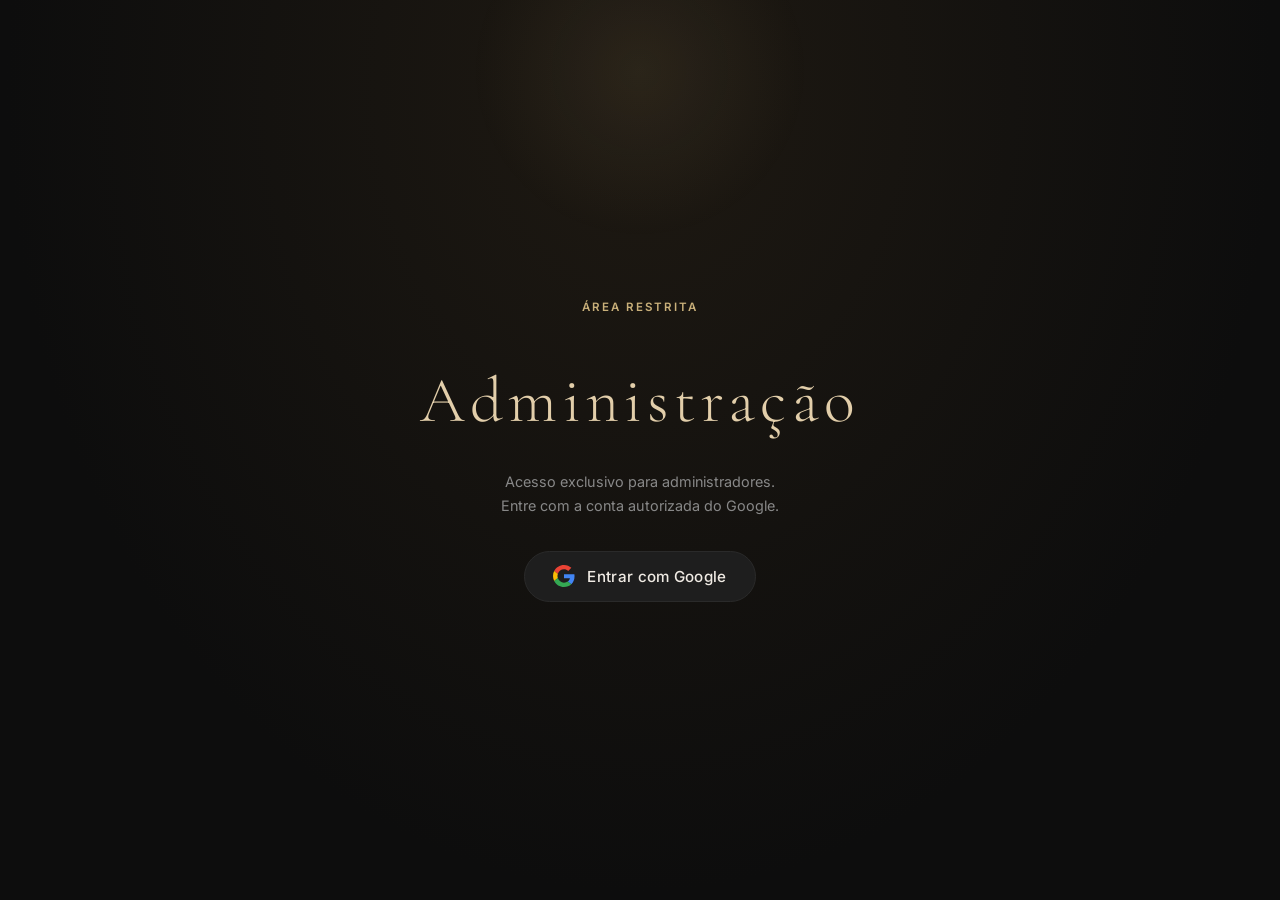
==== admin.html @ faba31ab "feat: Cha de Casa Nova - cardapio de presentes e mural de recados" ====
<!DOCTYPE html>
<html lang="pt-BR">

<head>
    <meta charset="UTF-8" />
    <meta name="viewport" content="width=device-width, initial-scale=1.0" />
    <title>Admin — Chá de Casa Nova</title>
    <meta name="robots" content="noindex" />
    <link rel="preconnect" href="https://fonts.googleapis.com" />
    <link rel="preconnect" href="https://fonts.gstatic.com" crossorigin />
    <link rel="stylesheet" href="style.css" />
    <link rel="icon"
        href="data:image/svg+xml,<svg xmlns='http://www.w3.org/2000/svg' viewBox='0 0 100 100'><text y='.9em' font-size='90'>🔑</text></svg>" />
</head>

<body>

    <!-- Login Overlay (reused for admin auth) -->
    <div id="login-overlay">
        <div class="hero-ornament hero-ornament--top"></div>
        <p class="hero-tag">Área Restrita</p>
        <h1 class="login-logo">Administração</h1>
        <p class="login-sub">
            Acesso exclusivo para administradores.<br />
            Entre com a conta autorizada do Google.
        </p>
        <button class="btn-google" id="btn-login">
            <svg viewBox="0 0 48 48" xmlns="http://www.w3.org/2000/svg">
                <path fill="#EA4335"
                    d="M24 9.5c3.54 0 6.71 1.22 9.21 3.6l6.85-6.85C35.9 2.38 30.47 0 24 0 14.62 0 6.51 5.38 2.56 13.22l7.98 6.19C12.43 13.72 17.74 9.5 24 9.5z" />
                <path fill="#4285F4"
                    d="M46.98 24.55c0-1.57-.15-3.09-.38-4.55H24v9.02h12.94c-.58 2.96-2.26 5.48-4.78 7.18l7.73 6c4.51-4.18 7.09-10.36 7.09-17.65z" />
                <path fill="#FBBC05"
                    d="M10.53 28.59c-.48-1.45-.76-2.99-.76-4.59s.27-3.14.76-4.59l-7.98-6.19C.92 16.46 0 20.12 0 24c0 3.88.92 7.54 2.56 10.78l7.97-6.19z" />
                <path fill="#34A853"
                    d="M24 48c6.48 0 11.93-2.13 15.89-5.81l-7.73-6c-2.15 1.45-4.92 2.3-8.16 2.3-6.26 0-11.57-4.22-13.47-9.91l-7.98 6.19C6.51 42.62 14.62 48 24 48z" />
            </svg>
            Entrar com Google
        </button>
    </div>

    <!-- Admin App -->
    <div id="admin-app" style="display:none; min-height:100vh; background:var(--bg);">
        <!-- Sticky top bar -->
        <div id="user-bar" class="hidden">
            <img class="user-avatar" id="user-avatar" src="" alt="Foto" />
            <span class="user-name" id="user-name">…</span>
            <a href="index.html"
                style="font-size:.78rem; color:var(--text-muted); text-decoration:none; margin-right:.5rem;">←
                Voltar</a>
            <button class="btn-signout" id="btn-signout">Sair</button>
        </div>

        <div class="admin-wrapper">
            <!-- Header -->
            <div class="admin-header">
                <div class="admin-title">
                    <small>Painel de Administração</small>
                    Chá de Casa Nova
                </div>
                <div id="admin-stats" style="font-size:.82rem; color:var(--text-muted);"></div>
            </div>

            <!-- Gifts Panel -->
            <div class="admin-card">
                <div class="admin-card-header">
                    <span class="admin-card-title">🎁 Presentes</span>
                    <span class="admin-badge" id="gifts-badge">—</span>
                </div>
                <div style="overflow-x:auto;">
                    <table class="gift-table">
                        <thead>
                            <tr>
                                <th>#</th>
                                <th>Item</th>
                                <th>Status</th>
                                <th>Escolhido por</th>
                                <th>Observação</th>
                            </tr>
                        </thead>
                        <tbody id="gifts-tbody">
                            <tr>
                                <td colspan="5">
                                    <div class="spinner"></div>
                                </td>
                            </tr>
                        </tbody>
                    </table>
                </div>
            </div>

            <!-- Messages Panel -->
            <div class="admin-card">
                <div class="admin-card-header">
                    <span class="admin-card-title">💬 Mural de Recados</span>
                    <span class="admin-badge" id="msgs-badge">—</span>
                </div>
                <div class="msg-list" id="msgs-list">
                    <div class="spinner"></div>
                </div>
            </div>
        </div>
    </div>

    <!-- Toast -->
    <div id="toast"></div>

    <script type="module" src="admin.js"></script>
</body>

</html>
---- style.css ----
/* style.css — Chá de Casa Nova */

/* ── Google Fonts ─────────────────────────────────────── */
@import url('https://fonts.googleapis.com/css2?family=Cormorant+Garamond:ital,wght@0,300;0,400;0,600;1,300;1,400&family=Inter:wght@300;400;500;600&display=swap');

/* ── Design Tokens ────────────────────────────────────── */
:root {
  --bg:          #0d0d0d;
  --surface:     #141414;
  --surface2:    #1e1e1e;
  --border:      #2a2a2a;
  --gold:        #c9b07a;
  --gold-light:  #e2ceaa;
  --text:        #f0ebe4;
  --text-muted:  #888;
  --text-dim:    #555;
  --white:       #ffffff;
  --radius:      14px;
  --radius-sm:   8px;
  --shadow:      0 4px 32px rgba(0,0,0,.55);
  --font-serif:  'Cormorant Garamond', Georgia, serif;
  --font-sans:   'Inter', system-ui, sans-serif;
  --transition:  .25s ease;
}

/* ── Reset ────────────────────────────────────────────── */
*, *::before, *::after { box-sizing: border-box; margin: 0; padding: 0; }
html { scroll-behavior: smooth; }

body {
  font-family: var(--font-sans);
  background: var(--bg);
  color: var(--text);
  min-height: 100vh;
  line-height: 1.6;
  -webkit-font-smoothing: antialiased;
}

img { display: block; max-width: 100%; }
button { cursor: pointer; font-family: inherit; }

/* ── Login Overlay ────────────────────────────────────── */
#login-overlay {
  position: fixed;
  inset: 0;
  z-index: 200;
  display: flex;
  flex-direction: column;
  align-items: center;
  justify-content: center;
  gap: 2rem;
  background: radial-gradient(ellipse at 50% 10%, #1e1912 0%, #0d0d0d 70%);
  text-align: center;
  padding: 2rem;
}

#login-overlay.hidden { display: none; }

.login-logo {
  font-family: var(--font-serif);
  font-size: clamp(2.4rem, 6vw, 4rem);
  font-weight: 300;
  letter-spacing: .08em;
  color: var(--gold-light);
  line-height: 1.15;
}

.login-sub {
  font-size: .9rem;
  color: var(--text-muted);
  max-width: 340px;
  line-height: 1.7;
}

.btn-google {
  display: flex;
  align-items: center;
  gap: .75rem;
  padding: .85rem 1.8rem;
  background: var(--surface2);
  border: 1px solid var(--border);
  border-radius: 50px;
  color: var(--text);
  font-size: .95rem;
  font-weight: 500;
  letter-spacing: .02em;
  transition: background var(--transition), border-color var(--transition), transform var(--transition);
}

.btn-google:hover {
  background: #2a2a2a;
  border-color: var(--gold);
  transform: translateY(-2px);
}

.btn-google svg { width: 22px; height: 22px; flex-shrink: 0; }

/* ── Layout Wrapper ───────────────────────────────────── */
#app { display: flex; flex-direction: column; min-height: 100vh; }

/* ── Hero Header ──────────────────────────────────────── */
#hero {
  position: relative;
  display: flex;
  flex-direction: column;
  align-items: center;
  justify-content: center;
  text-align: center;
  padding: 5rem 1.5rem 4rem;
  overflow: hidden;
  background: radial-gradient(ellipse at 50% 0%, #1e1912 0%, #0d0d0d 65%);
  border-bottom: 1px solid var(--border);
}

.hero-ornament {
  position: absolute;
  width: 340px;
  height: 340px;
  border-radius: 50%;
  background: radial-gradient(circle, rgba(201,176,122,.08) 0%, transparent 70%);
  pointer-events: none;
}
.hero-ornament--top    { top: -100px; left: 50%; transform: translateX(-50%); }

.hero-tag {
  font-family: var(--font-sans);
  font-size: .72rem;
  font-weight: 600;
  letter-spacing: .18em;
  text-transform: uppercase;
  color: var(--gold);
  margin-bottom: 1rem;
}

.hero-title {
  font-family: var(--font-serif);
  font-size: clamp(2.6rem, 7vw, 5rem);
  font-weight: 300;
  line-height: 1.1;
  color: var(--white);
  letter-spacing: .03em;
  margin-bottom: 1.25rem;
}

.hero-title span { color: var(--gold-light); font-style: italic; }

.hero-msg {
  font-size: clamp(.9rem, 2vw, 1.05rem);
  color: var(--text-muted);
  max-width: 520px;
  line-height: 1.8;
  margin-bottom: 2rem;
}

.hero-details {
  display: flex;
  flex-wrap: wrap;
  gap: .5rem 1.5rem;
  justify-content: center;
}

.hero-detail {
  display: flex;
  align-items: center;
  gap: .45rem;
  font-size: .82rem;
  color: var(--text-muted);
  border: 1px solid var(--border);
  border-radius: 50px;
  padding: .35rem .9rem;
  background: rgba(255,255,255,.02);
  letter-spacing: .02em;
}

.hero-detail svg { width:14px; height:14px; color: var(--gold); flex-shrink:0; }

/* ── User Bar ─────────────────────────────────────────── */
#user-bar {
  display: flex;
  align-items: center;
  gap: .75rem;
  padding: .75rem 1.5rem;
  background: var(--surface);
  border-bottom: 1px solid var(--border);
  position: sticky;
  top: 0;
  z-index: 100;
}

#user-bar.hidden { display: none; }

.user-avatar {
  width: 34px;
  height: 34px;
  border-radius: 50%;
  border: 2px solid var(--gold);
  object-fit: cover;
}

.user-name {
  font-size: .85rem;
  font-weight: 500;
  flex: 1;
  white-space: nowrap;
  overflow: hidden;
  text-overflow: ellipsis;
}

.btn-signout {
  font-size: .78rem;
  padding: .3rem .85rem;
  background: transparent;
  border: 1px solid var(--border);
  border-radius: 50px;
  color: var(--text-muted);
  transition: border-color var(--transition), color var(--transition);
}
.btn-signout:hover { border-color: var(--gold); color: var(--gold); }

/* ── Sections ─────────────────────────────────────────── */
.section {
  padding: 3.5rem 1.25rem;
  max-width: 1100px;
  margin: 0 auto;
  width: 100%;
}

.section-label {
  font-size: .72rem;
  font-weight: 600;
  letter-spacing: .18em;
  text-transform: uppercase;
  color: var(--gold);
  display: block;
  margin-bottom: .5rem;
}

.section-title {
  font-family: var(--font-serif);
  font-size: clamp(1.6rem, 4vw, 2.4rem);
  font-weight: 300;
  color: var(--white);
  margin-bottom: .75rem;
  line-height: 1.2;
}

.section-desc {
  font-size: .9rem;
  color: var(--text-muted);
  max-width: 520px;
  line-height: 1.7;
  margin-bottom: 2.5rem;
}

/* ── Gift Grid ────────────────────────────────────────── */
#gift-grid {
  display: grid;
  grid-template-columns: repeat(auto-fill, minmax(240px, 1fr));
  gap: 1rem;
}

.gift-card {
  background: var(--surface);
  border: 1px solid var(--border);
  border-radius: var(--radius);
  padding: 1.25rem 1.25rem 1rem;
  display: flex;
  flex-direction: column;
  gap: .75rem;
  transition: border-color var(--transition), transform var(--transition), box-shadow var(--transition);
  position: relative;
  overflow: hidden;
}

.gift-card::before {
  content: '';
  position: absolute;
  inset: 0;
  background: linear-gradient(135deg, rgba(201,176,122,.04) 0%, transparent 60%);
  pointer-events: none;
}

.gift-card:hover {
  border-color: rgba(201,176,122,.35);
  transform: translateY(-3px);
  box-shadow: 0 12px 32px rgba(0,0,0,.4);
}

.gift-card.is-chosen {
  border-color: rgba(201,176,122,.25);
  background: #161510;
}

.gift-card.is-mine {
  border-color: rgba(201,176,122,.55);
}

.gift-icon {
  font-size: 1.6rem;
  line-height: 1;
}

.gift-name {
  font-family: var(--font-serif);
  font-size: 1.05rem;
  font-weight: 400;
  color: var(--white);
  line-height: 1.3;
  flex: 1;
}

.gift-status {
  font-size: .75rem;
  color: var(--gold);
  display: flex;
  align-items: center;
  gap: .35rem;
  min-height: 1.2rem;
}

.gift-status svg { width:12px; height:12px; }

.gift-custom-wrap {
  display: none;
  flex-direction: column;
  gap: .5rem;
}
.gift-custom-wrap.visible { display: flex; }

.gift-custom-input {
  width: 100%;
  padding: .5rem .75rem;
  background: var(--surface2);
  border: 1px solid var(--border);
  border-radius: var(--radius-sm);
  color: var(--text);
  font-size: .85rem;
  font-family: inherit;
  resize: none;
  outline: none;
  transition: border-color var(--transition);
}
.gift-custom-input:focus { border-color: var(--gold); }

.gift-actions { display: flex; gap: .5rem; flex-wrap: wrap; }

.btn-choose, .btn-swap {
  padding: .45rem 1rem;
  border-radius: 50px;
  font-size: .8rem;
  font-weight: 500;
  border: none;
  transition: background var(--transition), transform var(--transition);
}

.btn-choose {
  background: var(--gold);
  color: #0d0d0d;
}
.btn-choose:hover { background: var(--gold-light); transform: scale(1.04); }

.btn-swap {
  background: transparent;
  border: 1px solid var(--border);
  color: var(--text-muted);
}
.btn-swap:hover { border-color: var(--gold); color: var(--gold); }

/* ── Divider ──────────────────────────────────────────── */
.divider {
  height: 1px;
  background: linear-gradient(90deg, transparent 0%, var(--border) 30%, var(--border) 70%, transparent 100%);
  margin: 0 1.25rem;
}

/* ── Message Board ────────────────────────────────────── */
#message-section { padding: 3.5rem 1.25rem 0; }
#message-section .section { padding-bottom: 0; }

.msg-form {
  display: flex;
  flex-direction: column;
  gap: .75rem;
  max-width: 600px;
}

.msg-textarea {
  width: 100%;
  min-height: 90px;
  padding: .85rem 1rem;
  background: var(--surface);
  border: 1px solid var(--border);
  border-radius: var(--radius);
  color: var(--text);
  font-size: .9rem;
  font-family: inherit;
  resize: none;
  outline: none;
  transition: border-color var(--transition);
}
.msg-textarea:focus { border-color: var(--gold); }
.msg-textarea::placeholder { color: var(--text-dim); }

.btn-send {
  align-self: flex-start;
  padding: .65rem 1.75rem;
  background: var(--gold);
  color: #0d0d0d;
  border: none;
  border-radius: 50px;
  font-size: .88rem;
  font-weight: 600;
  letter-spacing: .04em;
  transition: background var(--transition), transform var(--transition);
}
.btn-send:hover { background: var(--gold-light); transform: translateY(-2px); }
.btn-send:disabled { opacity: .5; cursor: not-allowed; transform: none; }

/* ── Balloon Mural ────────────────────────────────────── */
#mural {
  position: relative;
  width: 100%;
  min-height: 520px;
  overflow: hidden;
  margin-top: 2.5rem;
  border-top: 1px solid var(--border);
  background: radial-gradient(ellipse at 60% 40%, #0f0f0d 0%, #0d0d0d 100%);
}

.mural-empty {
  position: absolute;
  inset: 0;
  display: flex;
  align-items: center;
  justify-content: center;
  color: var(--text-dim);
  font-size: .9rem;
  font-style: italic;
  pointer-events: none;
}

/* Balloon */
.balloon {
  position: absolute;
  display: flex;
  flex-direction: column;
  align-items: center;
  gap: .5rem;
  animation: floatBalloon var(--dur, 12s) ease-in-out var(--delay, 0s) infinite alternate;
  will-change: transform;
  max-width: 172px;
}

.balloon-inner {
  background: var(--surface2);
  border: 1px solid rgba(201,176,122,.22);
  border-radius: 18px 18px 18px 4px;
  padding: .75rem .9rem;
  box-shadow: 0 6px 24px rgba(0,0,0,.55);
  max-width: 172px;
  word-break: break-word;
  text-align: left;
  position: relative;
  backdrop-filter: blur(4px);
}

.balloon-inner::after {
  content: '';
  position: absolute;
  bottom: -8px;
  left: 16px;
  border: 8px solid transparent;
  border-top-color: rgba(201,176,122,.22);
}

.balloon-user {
  display: flex;
  align-items: center;
  gap: .5rem;
  margin-bottom: .4rem;
}

.balloon-avatar {
  width: 26px;
  height: 26px;
  border-radius: 50%;
  border: 1.5px solid var(--gold);
  object-fit: cover;
  flex-shrink: 0;
}

.balloon-name {
  font-size: .7rem;
  font-weight: 600;
  color: var(--gold-light);
  white-space: nowrap;
  overflow: hidden;
  text-overflow: ellipsis;
  max-width: 110px;
}

.balloon-text {
  font-size: .8rem;
  color: var(--text);
  line-height: 1.5;
}

.balloon-string {
  width: 2px;
  height: 28px;
  background: linear-gradient(to bottom, rgba(201,176,122,.3), transparent);
  border-radius: 1px;
}

/* Float animation — each balloon moves independently via CSS vars */
@keyframes floatBalloon {
  0%   { transform: translate(0, 0) rotate(var(--rot-from, -1.5deg)); }
  33%  { transform: translate(var(--tx1, 10px), var(--ty1, -18px)) rotate(var(--rot-mid, 1deg)); }
  66%  { transform: translate(var(--tx2, -8px), var(--ty2, -6px)) rotate(var(--rot-from, -1deg)); }
  100% { transform: translate(var(--tx3, 4px), var(--ty3, -24px)) rotate(var(--rot-to, 2deg)); }
}

/* ── Footer ───────────────────────────────────────────── */
footer {
  text-align: center;
  padding: 1.5rem;
  color: var(--text-dim);
  font-size: .75rem;
  border-top: 1px solid var(--border);
  margin-top: auto;
  letter-spacing: .06em;
}

footer span { color: var(--gold); }

/* ── Admin Page ───────────────────────────────────────── */
.admin-wrapper {
  max-width: 900px;
  margin: 0 auto;
  padding: 2rem 1.25rem;
  display: flex;
  flex-direction: column;
  gap: 2rem;
}

.admin-header {
  display: flex;
  align-items: center;
  justify-content: space-between;
  flex-wrap: wrap;
  gap: 1rem;
  border-bottom: 1px solid var(--border);
  padding-bottom: 1.25rem;
}

.admin-title {
  font-family: var(--font-serif);
  font-size: 1.8rem;
  font-weight: 300;
  color: var(--white);
}

.admin-title small {
  display: block;
  font-family: var(--font-sans);
  font-size: .72rem;
  color: var(--gold);
  letter-spacing: .14em;
  text-transform: uppercase;
  font-weight: 600;
}

.admin-card {
  background: var(--surface);
  border: 1px solid var(--border);
  border-radius: var(--radius);
  overflow: hidden;
}

.admin-card-header {
  padding: 1rem 1.25rem;
  border-bottom: 1px solid var(--border);
  display: flex;
  align-items: center;
  justify-content: space-between;
}

.admin-card-title {
  font-size: .8rem;
  font-weight: 600;
  letter-spacing: .12em;
  text-transform: uppercase;
  color: var(--gold);
}

.admin-badge {
  font-size: .72rem;
  background: var(--surface2);
  border: 1px solid var(--border);
  border-radius: 50px;
  padding: .2rem .65rem;
  color: var(--text-muted);
}

/* Gift table */
.gift-table {
  width: 100%;
  border-collapse: collapse;
  font-size: .85rem;
}

.gift-table th {
  text-align: left;
  padding: .7rem 1.25rem;
  font-size: .72rem;
  font-weight: 600;
  letter-spacing: .1em;
  text-transform: uppercase;
  color: var(--text-dim);
  border-bottom: 1px solid var(--border);
  background: var(--surface2);
}

.gift-table td {
  padding: .75rem 1.25rem;
  border-bottom: 1px solid rgba(255,255,255,.04);
  color: var(--text);
  vertical-align: middle;
}

.gift-table tr:last-child td { border-bottom: none; }
.gift-table tr:hover td { background: rgba(255,255,255,.02); }

.status-badge {
  display: inline-flex;
  align-items: center;
  gap: .3rem;
  font-size: .72rem;
  padding: .2rem .6rem;
  border-radius: 50px;
  font-weight: 500;
}

.status-badge.free {
  background: rgba(255,255,255,.05);
  color: var(--text-dim);
  border: 1px solid var(--border);
}

.status-badge.taken {
  background: rgba(201,176,122,.1);
  color: var(--gold-light);
  border: 1px solid rgba(201,176,122,.2);
}

/* Messages admin list */
.msg-list { display: flex; flex-direction: column; }

.msg-item {
  display: flex;
  align-items: flex-start;
  gap: 1rem;
  padding: .9rem 1.25rem;
  border-bottom: 1px solid rgba(255,255,255,.04);
  transition: background var(--transition);
}
.msg-item:last-child { border-bottom: none; }
.msg-item:hover { background: rgba(255,255,255,.02); }

.msg-item-avatar {
  width: 36px;
  height: 36px;
  border-radius: 50%;
  border: 1.5px solid var(--gold);
  object-fit: cover;
  flex-shrink: 0;
}

.msg-item-body { flex: 1; min-width: 0; }

.msg-item-meta {
  display: flex;
  align-items: center;
  gap: .5rem;
  margin-bottom: .25rem;
}

.msg-item-name { font-size: .8rem; font-weight: 600; color: var(--gold-light); }
.msg-item-time { font-size: .7rem; color: var(--text-dim); }
.msg-item-text { font-size: .85rem; color: var(--text); line-height: 1.5; word-break: break-word; }

.btn-delete {
  padding: .3rem .7rem;
  background: transparent;
  border: 1px solid #3a1a1a;
  border-radius: var(--radius-sm);
  color: #c97a7a;
  font-size: .75rem;
  flex-shrink: 0;
  transition: background var(--transition), border-color var(--transition);
}
.btn-delete:hover { background: rgba(201,50,50,.15); border-color: #c97a7a; }

/* ── Toast ────────────────────────────────────────────── */
#toast {
  position: fixed;
  bottom: 2rem;
  left: 50%;
  transform: translateX(-50%) translateY(20px);
  background: var(--surface2);
  border: 1px solid var(--border);
  border-radius: 50px;
  padding: .65rem 1.4rem;
  font-size: .85rem;
  color: var(--text);
  pointer-events: none;
  opacity: 0;
  transition: opacity .3s ease, transform .3s ease;
  z-index: 300;
  white-space: nowrap;
  box-shadow: var(--shadow);
}
#toast.show {
  opacity: 1;
  transform: translateX(-50%) translateY(0);
}

/* ── Loading Spinner ──────────────────────────────────── */
.spinner {
  width: 44px;
  height: 44px;
  border: 3px solid var(--border);
  border-top-color: var(--gold);
  border-radius: 50%;
  animation: spin .8s linear infinite;
  margin: 3rem auto;
}
@keyframes spin { to { transform: rotate(360deg); } }

/* ── Responsive ───────────────────────────────────────── */
@media (max-width: 600px) {
  #gift-grid { grid-template-columns: repeat(auto-fill, minmax(160px, 1fr)); }
  .balloon { max-width: 140px; }
  .balloon-inner { padding: .6rem .75rem; max-width: 140px; }
  .balloon-text { font-size: .75rem; }
  #mural { min-height: 400px; }
  .gift-table th, .gift-table td { padding: .6rem .75rem; }
}

@media (min-width: 768px) {
  .msg-form { flex-direction: row; align-items: flex-end; }
  .msg-form .msg-textarea { flex: 1; min-height: 60px; }
  .btn-send { align-self: auto; white-space: nowrap; }
}
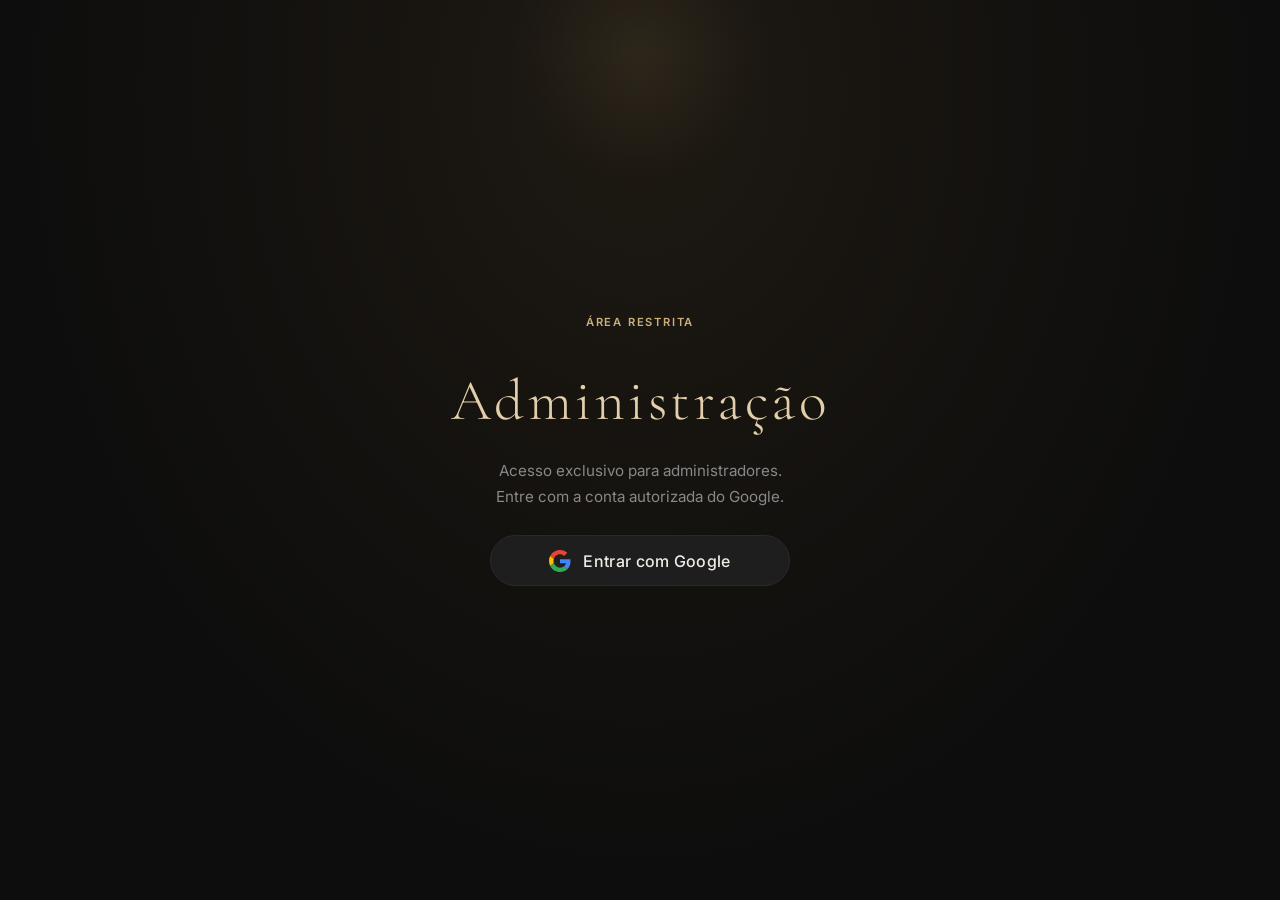
==== commit a83c1895: "feat: admin gift management (add/edit/delete gifts from UI + firestore rules update)" ====
--- a/admin.html
+++ b/admin.html
@@ -65,7 +65,11 @@
             <div class="admin-card">
                 <div class="admin-card-header">
                     <span class="admin-card-title">🎁 Presentes</span>
-                    <span class="admin-badge" id="gifts-badge">—</span>
+                    <div>
+                        <span class="admin-badge" id="gifts-badge" style="margin-right:8px;">—</span>
+                        <button class="btn-choose" id="btn-add-gift"
+                            style="font-size:.75rem; padding:.3rem .8rem; min-height:auto;">+ Novo</button>
+                    </div>
                 </div>
                 <div style="overflow-x:auto;">
                     <table class="gift-table">
@@ -76,6 +80,7 @@
                                 <th>Status</th>
                                 <th>Escolhido por</th>
                                 <th>Observação</th>
+                                <th style="text-align:right;">Ações</th>
                             </tr>
                         </thead>
                         <tbody id="gifts-tbody">
@@ -102,6 +107,33 @@
         </div>
     </div>
 
+    <!-- Gift Modal -->
+    <div id="gift-modal" class="modal-overlay hidden">
+        <div class="modal-content">
+            <h2 id="gift-modal-title">Novo Presente</h2>
+            <form id="gift-form">
+                <input type="hidden" id="gift-id" />
+                <div style="margin-bottom:1rem; text-align:left;">
+                    <label style="display:block; font-size:.8rem; margin-bottom:.3rem; color:var(--text-muted);">Ícone
+                        (Emoji)</label>
+                    <input type="text" id="gift-icon" class="gift-custom-input" placeholder="Ex: 📦" required />
+                </div>
+                <div style="margin-bottom:1.5rem; text-align:left;">
+                    <label style="display:block; font-size:.8rem; margin-bottom:.3rem; color:var(--text-muted);">Nome do
+                        Item</label>
+                    <input type="text" id="gift-name" class="gift-custom-input" placeholder="Ex: Micro-ondas"
+                        required />
+                </div>
+                <div style="display:flex; justify-content:flex-end; gap:.5rem;">
+                    <button type="button" class="btn-swap" id="btn-close-modal"
+                        style="flex:none; padding:.4rem .8rem; min-height:auto;">Cancelar</button>
+                    <button type="submit" class="btn-choose" id="btn-save-gift"
+                        style="flex:none; padding:.4rem .8rem; min-height:auto;">Salvar</button>
+                </div>
+            </form>
+        </div>
+    </div>
+
     <!-- Toast -->
     <div id="toast"></div>
 
--- a/style.css
+++ b/style.css
@@ -1,31 +1,44 @@
-/* style.css — Chá de Casa Nova */
+/* style.css — Chá de Casa Nova | Mobile-First */
 
 /* ── Google Fonts ─────────────────────────────────────── */
 @import url('https://fonts.googleapis.com/css2?family=Cormorant+Garamond:ital,wght@0,300;0,400;0,600;1,300;1,400&family=Inter:wght@300;400;500;600&display=swap');
 
 /* ── Design Tokens ────────────────────────────────────── */
 :root {
-  --bg:          #0d0d0d;
-  --surface:     #141414;
-  --surface2:    #1e1e1e;
-  --border:      #2a2a2a;
-  --gold:        #c9b07a;
-  --gold-light:  #e2ceaa;
-  --text:        #f0ebe4;
-  --text-muted:  #888;
-  --text-dim:    #555;
-  --white:       #ffffff;
-  --radius:      14px;
-  --radius-sm:   8px;
-  --shadow:      0 4px 32px rgba(0,0,0,.55);
-  --font-serif:  'Cormorant Garamond', Georgia, serif;
-  --font-sans:   'Inter', system-ui, sans-serif;
-  --transition:  .25s ease;
+  --bg: #0d0d0d;
+  --surface: #141414;
+  --surface2: #1e1e1e;
+  --border: #2a2a2a;
+  --gold: #c9b07a;
+  --gold-light: #e2ceaa;
+  --text: #f0ebe4;
+  --text-muted: #888;
+  --text-dim: #555;
+  --white: #ffffff;
+  --radius: 16px;
+  --radius-sm: 10px;
+  --shadow: 0 4px 32px rgba(0, 0, 0, .55);
+  --font-serif: 'Cormorant Garamond', Georgia, serif;
+  --font-sans: 'Inter', system-ui, sans-serif;
+  --transition: .25s ease;
+
+  /* Touch-friendly minimum tap target */
+  --tap-min: 48px;
 }
 
 /* ── Reset ────────────────────────────────────────────── */
-*, *::before, *::after { box-sizing: border-box; margin: 0; padding: 0; }
-html { scroll-behavior: smooth; }
+*,
+*::before,
+*::after {
+  box-sizing: border-box;
+  margin: 0;
+  padding: 0;
+}
+
+html {
+  scroll-behavior: smooth;
+  -webkit-text-size-adjust: 100%;
+}
 
 body {
   font-family: var(--font-sans);
@@ -34,12 +47,24 @@
   min-height: 100vh;
   line-height: 1.6;
   -webkit-font-smoothing: antialiased;
-}
-
-img { display: block; max-width: 100%; }
-button { cursor: pointer; font-family: inherit; }
-
-/* ── Login Overlay ────────────────────────────────────── */
+  /* Prevent horizontal overflow on mobile */
+  overflow-x: hidden;
+}
+
+img {
+  display: block;
+  max-width: 100%;
+}
+
+button {
+  cursor: pointer;
+  font-family: inherit;
+  border: none;
+}
+
+/* ────────────────────────────────────────────────────────
+   LOGIN OVERLAY
+──────────────────────────────────────────────────────── */
 #login-overlay {
   position: fixed;
   inset: 0;
@@ -48,157 +73,129 @@
   flex-direction: column;
   align-items: center;
   justify-content: center;
-  gap: 2rem;
+  gap: 1.5rem;
+  padding: 2rem 1.5rem;
   background: radial-gradient(ellipse at 50% 10%, #1e1912 0%, #0d0d0d 70%);
   text-align: center;
-  padding: 2rem;
-}
-
-#login-overlay.hidden { display: none; }
+  overflow-y: auto;
+}
+
+#login-overlay.hidden {
+  display: none;
+}
+
+.hero-ornament {
+  position: absolute;
+  width: 260px;
+  height: 260px;
+  border-radius: 50%;
+  background: radial-gradient(circle, rgba(201, 176, 122, .09) 0%, transparent 70%);
+  pointer-events: none;
+}
+
+.hero-ornament--top {
+  top: -80px;
+  left: 50%;
+  transform: translateX(-50%);
+}
 
 .login-logo {
   font-family: var(--font-serif);
-  font-size: clamp(2.4rem, 6vw, 4rem);
+  font-size: clamp(2.2rem, 9vw, 3.6rem);
   font-weight: 300;
-  letter-spacing: .08em;
+  letter-spacing: .06em;
   color: var(--gold-light);
   line-height: 1.15;
 }
 
 .login-sub {
-  font-size: .9rem;
+  font-size: .95rem;
   color: var(--text-muted);
-  max-width: 340px;
-  line-height: 1.7;
-}
-
+  max-width: 320px;
+  line-height: 1.75;
+}
+
+/* Google Sign-in button — large tap target */
 .btn-google {
   display: flex;
   align-items: center;
+  justify-content: center;
   gap: .75rem;
-  padding: .85rem 1.8rem;
+  width: 100%;
+  max-width: 300px;
+  min-height: var(--tap-min);
+  padding: .85rem 1.6rem;
   background: var(--surface2);
   border: 1px solid var(--border);
   border-radius: 50px;
   color: var(--text);
-  font-size: .95rem;
+  font-size: 1rem;
   font-weight: 500;
   letter-spacing: .02em;
   transition: background var(--transition), border-color var(--transition), transform var(--transition);
-}
-
-.btn-google:hover {
+  -webkit-tap-highlight-color: transparent;
+}
+
+.btn-google:active {
+  transform: scale(.97);
   background: #2a2a2a;
-  border-color: var(--gold);
-  transform: translateY(-2px);
-}
-
-.btn-google svg { width: 22px; height: 22px; flex-shrink: 0; }
-
-/* ── Layout Wrapper ───────────────────────────────────── */
-#app { display: flex; flex-direction: column; min-height: 100vh; }
-
-/* ── Hero Header ──────────────────────────────────────── */
-#hero {
-  position: relative;
+}
+
+.btn-google svg {
+  width: 22px;
+  height: 22px;
+  flex-shrink: 0;
+}
+
+/* ── Desktop ── */
+@media (min-width: 640px) {
+  .btn-google:hover {
+    background: #2a2a2a;
+    border-color: var(--gold);
+    transform: translateY(-2px);
+  }
+}
+
+/* ────────────────────────────────────────────────────────
+   APP WRAPPER
+──────────────────────────────────────────────────────── */
+#app {
   display: flex;
   flex-direction: column;
-  align-items: center;
-  justify-content: center;
-  text-align: center;
-  padding: 5rem 1.5rem 4rem;
-  overflow: hidden;
-  background: radial-gradient(ellipse at 50% 0%, #1e1912 0%, #0d0d0d 65%);
-  border-bottom: 1px solid var(--border);
-}
-
-.hero-ornament {
-  position: absolute;
-  width: 340px;
-  height: 340px;
-  border-radius: 50%;
-  background: radial-gradient(circle, rgba(201,176,122,.08) 0%, transparent 70%);
-  pointer-events: none;
-}
-.hero-ornament--top    { top: -100px; left: 50%; transform: translateX(-50%); }
-
-.hero-tag {
-  font-family: var(--font-sans);
-  font-size: .72rem;
-  font-weight: 600;
-  letter-spacing: .18em;
-  text-transform: uppercase;
-  color: var(--gold);
-  margin-bottom: 1rem;
-}
-
-.hero-title {
-  font-family: var(--font-serif);
-  font-size: clamp(2.6rem, 7vw, 5rem);
-  font-weight: 300;
-  line-height: 1.1;
-  color: var(--white);
-  letter-spacing: .03em;
-  margin-bottom: 1.25rem;
-}
-
-.hero-title span { color: var(--gold-light); font-style: italic; }
-
-.hero-msg {
-  font-size: clamp(.9rem, 2vw, 1.05rem);
-  color: var(--text-muted);
-  max-width: 520px;
-  line-height: 1.8;
-  margin-bottom: 2rem;
-}
-
-.hero-details {
-  display: flex;
-  flex-wrap: wrap;
-  gap: .5rem 1.5rem;
-  justify-content: center;
-}
-
-.hero-detail {
-  display: flex;
-  align-items: center;
-  gap: .45rem;
-  font-size: .82rem;
-  color: var(--text-muted);
-  border: 1px solid var(--border);
-  border-radius: 50px;
-  padding: .35rem .9rem;
-  background: rgba(255,255,255,.02);
-  letter-spacing: .02em;
-}
-
-.hero-detail svg { width:14px; height:14px; color: var(--gold); flex-shrink:0; }
-
-/* ── User Bar ─────────────────────────────────────────── */
+  min-height: 100vh;
+}
+
+/* ────────────────────────────────────────────────────────
+   USER BAR — sticky, compact on mobile
+──────────────────────────────────────────────────────── */
 #user-bar {
   display: flex;
   align-items: center;
-  gap: .75rem;
-  padding: .75rem 1.5rem;
+  gap: .6rem;
+  padding: .6rem 1rem;
   background: var(--surface);
   border-bottom: 1px solid var(--border);
   position: sticky;
   top: 0;
   z-index: 100;
-}
-
-#user-bar.hidden { display: none; }
+  min-height: 52px;
+}
+
+#user-bar.hidden {
+  display: none;
+}
 
 .user-avatar {
-  width: 34px;
-  height: 34px;
+  width: 32px;
+  height: 32px;
   border-radius: 50%;
   border: 2px solid var(--gold);
   object-fit: cover;
+  flex-shrink: 0;
 }
 
 .user-name {
-  font-size: .85rem;
+  font-size: .82rem;
   font-weight: 500;
   flex: 1;
   white-space: nowrap;
@@ -208,221 +205,495 @@
 
 .btn-signout {
   font-size: .78rem;
-  padding: .3rem .85rem;
+  min-height: var(--tap-min);
+  padding: 0 .9rem;
   background: transparent;
   border: 1px solid var(--border);
   border-radius: 50px;
   color: var(--text-muted);
   transition: border-color var(--transition), color var(--transition);
-}
-.btn-signout:hover { border-color: var(--gold); color: var(--gold); }
-
-/* ── Sections ─────────────────────────────────────────── */
+  -webkit-tap-highlight-color: transparent;
+  white-space: nowrap;
+}
+
+.btn-signout:active,
+.btn-signout:hover {
+  border-color: var(--gold);
+  color: var(--gold);
+}
+
+/* ────────────────────────────────────────────────────────
+   HERO HEADER
+──────────────────────────────────────────────────────── */
+#hero {
+  position: relative;
+  display: flex;
+  flex-direction: column;
+  align-items: center;
+  justify-content: center;
+  text-align: center;
+  /* Mobile: tighter padding */
+  padding: 3rem 1.25rem 2.5rem;
+  overflow: hidden;
+  background: radial-gradient(ellipse at 50% 0%, #1e1912 0%, #0d0d0d 65%);
+  border-bottom: 1px solid var(--border);
+}
+
+.hero-tag {
+  font-size: .7rem;
+  font-weight: 600;
+  letter-spacing: .16em;
+  text-transform: uppercase;
+  color: var(--gold);
+  margin-bottom: .75rem;
+}
+
+.hero-title {
+  font-family: var(--font-serif);
+  /* Mobile: smaller, readable */
+  font-size: clamp(2rem, 8vw, 4.2rem);
+  font-weight: 300;
+  line-height: 1.1;
+  color: var(--white);
+  letter-spacing: .02em;
+  margin-bottom: 1rem;
+}
+
+.hero-title span {
+  color: var(--gold-light);
+  font-style: italic;
+}
+
+.hero-msg {
+  font-size: .92rem;
+  color: var(--text-muted);
+  max-width: 480px;
+  line-height: 1.8;
+  margin-bottom: 1.5rem;
+}
+
+/* Hero details chips — wrappable on mobile */
+.hero-details {
+  display: flex;
+  flex-wrap: wrap;
+  gap: .4rem .6rem;
+  justify-content: center;
+}
+
+.hero-detail {
+  display: inline-flex;
+  align-items: center;
+  gap: .4rem;
+  font-size: .78rem;
+  color: var(--text-muted);
+  border: 1px solid var(--border);
+  border-radius: 50px;
+  padding: .4rem .85rem;
+  background: rgba(255, 255, 255, .02);
+  line-height: 1.3;
+}
+
+.hero-detail svg {
+  width: 13px;
+  height: 13px;
+  color: var(--gold);
+  flex-shrink: 0;
+}
+
+/* ── Desktop hero ── */
+@media (min-width: 640px) {
+  #hero {
+    padding: 5rem 2rem 4rem;
+  }
+
+  .hero-msg {
+    font-size: 1rem;
+  }
+}
+
+/* ────────────────────────────────────────────────────────
+   SECTIONS
+──────────────────────────────────────────────────────── */
 .section {
-  padding: 3.5rem 1.25rem;
+  padding: 2.5rem 1rem;
   max-width: 1100px;
   margin: 0 auto;
   width: 100%;
+  text-align: center;
+}
+
+@media (min-width: 640px) {
+  .section {
+    padding: 3.5rem 1.5rem;
+  }
 }
 
 .section-label {
-  font-size: .72rem;
+  font-size: .68rem;
   font-weight: 600;
   letter-spacing: .18em;
   text-transform: uppercase;
   color: var(--gold);
   display: block;
-  margin-bottom: .5rem;
+  margin-bottom: .4rem;
 }
 
 .section-title {
   font-family: var(--font-serif);
-  font-size: clamp(1.6rem, 4vw, 2.4rem);
+  font-size: clamp(1.5rem, 5vw, 2.2rem);
   font-weight: 300;
   color: var(--white);
-  margin-bottom: .75rem;
+  margin-bottom: .6rem;
   line-height: 1.2;
 }
 
 .section-desc {
-  font-size: .9rem;
+  font-size: .88rem;
   color: var(--text-muted);
-  max-width: 520px;
-  line-height: 1.7;
-  margin-bottom: 2.5rem;
-}
-
-/* ── Gift Grid ────────────────────────────────────────── */
+  max-width: 480px;
+  line-height: 1.75;
+  margin: 0 auto 2rem;
+  /* auto centering */
+}
+
+/* ────────────────────────────────────────────────────────
+   GIFT GRID — Mobile-first single column → 2 → 3
+──────────────────────────────────────────────────────── */
 #gift-grid {
   display: grid;
-  grid-template-columns: repeat(auto-fill, minmax(240px, 1fr));
-  gap: 1rem;
-}
-
+  /* Mobile: 2 compact columns */
+  grid-template-columns: repeat(2, 1fr);
+  gap: .75rem;
+  /* Left-align cards within the centered section */
+  text-align: left;
+}
+
+@media (min-width: 480px) {
+  #gift-grid {
+    grid-template-columns: repeat(2, 1fr);
+    gap: 1rem;
+  }
+}
+
+@media (min-width: 768px) {
+  #gift-grid {
+    grid-template-columns: repeat(3, 1fr);
+  }
+}
+
+@media (min-width: 1024px) {
+  #gift-grid {
+    grid-template-columns: repeat(4, 1fr);
+  }
+}
+
+/* ────────────────────────────────────────────────────────
+   GIFT CARD
+──────────────────────────────────────────────────────── */
 .gift-card {
   background: var(--surface);
   border: 1px solid var(--border);
   border-radius: var(--radius);
-  padding: 1.25rem 1.25rem 1rem;
+  /* Mobile: tighter padding */
+  padding: 1rem .9rem .9rem;
   display: flex;
   flex-direction: column;
-  gap: .75rem;
+  gap: .6rem;
   transition: border-color var(--transition), transform var(--transition), box-shadow var(--transition);
   position: relative;
   overflow: hidden;
+  /* Prevent text selection on tap */
+  -webkit-user-select: none;
+  user-select: none;
 }
 
 .gift-card::before {
   content: '';
   position: absolute;
   inset: 0;
-  background: linear-gradient(135deg, rgba(201,176,122,.04) 0%, transparent 60%);
+  background: linear-gradient(135deg, rgba(201, 176, 122, .04) 0%, transparent 60%);
   pointer-events: none;
 }
 
-.gift-card:hover {
-  border-color: rgba(201,176,122,.35);
-  transform: translateY(-3px);
-  box-shadow: 0 12px 32px rgba(0,0,0,.4);
+/* Active state for mobile tap feedback */
+.gift-card:active {
+  transform: scale(.98);
+}
+
+@media (min-width: 640px) {
+  .gift-card {
+    padding: 1.25rem 1.15rem 1rem;
+  }
+
+  .gift-card:hover {
+    border-color: rgba(201, 176, 122, .35);
+    transform: translateY(-3px);
+    box-shadow: 0 12px 32px rgba(0, 0, 0, .4);
+  }
 }
 
 .gift-card.is-chosen {
-  border-color: rgba(201,176,122,.25);
+  border-color: rgba(201, 176, 122, .25);
   background: #161510;
 }
 
 .gift-card.is-mine {
-  border-color: rgba(201,176,122,.55);
+  border-color: rgba(201, 176, 122, .6);
 }
 
 .gift-icon {
-  font-size: 1.6rem;
+  font-size: 1.5rem;
   line-height: 1;
 }
 
 .gift-name {
   font-family: var(--font-serif);
-  font-size: 1.05rem;
+  /* Mobile: slightly smaller */
+  font-size: .95rem;
   font-weight: 400;
   color: var(--white);
-  line-height: 1.3;
+  line-height: 1.35;
   flex: 1;
 }
 
+@media (min-width: 640px) {
+  .gift-name {
+    font-size: 1.05rem;
+  }
+}
+
 .gift-status {
-  font-size: .75rem;
+  font-size: .72rem;
   color: var(--gold);
   display: flex;
-  align-items: center;
-  gap: .35rem;
-  min-height: 1.2rem;
-}
-
-.gift-status svg { width:12px; height:12px; }
+  align-items: flex-start;
+  gap: .3rem;
+  min-height: 1rem;
+  line-height: 1.4;
+  word-break: break-word;
+}
+
+.gift-status svg {
+  width: 11px;
+  height: 11px;
+  flex-shrink: 0;
+  margin-top: 2px;
+}
 
 .gift-custom-wrap {
   display: none;
   flex-direction: column;
   gap: .5rem;
 }
-.gift-custom-wrap.visible { display: flex; }
+
+.gift-custom-wrap.visible {
+  display: flex;
+}
 
 .gift-custom-input {
   width: 100%;
-  padding: .5rem .75rem;
+  padding: .55rem .75rem;
   background: var(--surface2);
   border: 1px solid var(--border);
   border-radius: var(--radius-sm);
   color: var(--text);
-  font-size: .85rem;
+  font-size: .88rem;
+  font-family: inherit;
+  outline: none;
+  transition: border-color var(--transition);
+  min-height: var(--tap-min);
+}
+
+.gift-custom-input:focus {
+  border-color: var(--gold);
+}
+
+.gift-actions {
+  display: flex;
+  gap: .45rem;
+  flex-wrap: wrap;
+  margin-top: auto;
+}
+
+/* Buttons — full-width, generous tap target on mobile */
+.btn-choose,
+.btn-swap {
+  flex: 1;
+  min-height: 42px;
+  padding: .5rem .5rem;
+  border-radius: 50px;
+  font-size: .8rem;
+  font-weight: 600;
+  border: none;
+  letter-spacing: .02em;
+  transition: background var(--transition), transform var(--transition);
+  -webkit-tap-highlight-color: transparent;
+  text-align: center;
+}
+
+.btn-choose {
+  background: var(--gold);
+  color: #0d0d0d;
+}
+
+.btn-choose:active {
+  background: var(--gold-light);
+  transform: scale(.97);
+}
+
+@media (min-width: 640px) {
+  .btn-choose {
+    flex: none;
+    padding: .45rem 1.1rem;
+  }
+
+  .btn-choose:hover {
+    background: var(--gold-light);
+    transform: scale(1.03);
+  }
+}
+
+.btn-swap {
+  background: transparent;
+  border: 1px solid var(--border);
+  color: var(--text-muted);
+}
+
+.btn-swap:active {
+  border-color: var(--gold);
+  color: var(--gold);
+}
+
+@media (min-width: 640px) {
+  .btn-swap {
+    flex: none;
+    padding: .45rem 1rem;
+  }
+
+  .btn-swap:hover {
+    border-color: var(--gold);
+    color: var(--gold);
+  }
+}
+
+/* ────────────────────────────────────────────────────────
+   DIVIDER
+──────────────────────────────────────────────────────── */
+.divider {
+  height: 1px;
+  background: linear-gradient(90deg, transparent 0%, var(--border) 30%, var(--border) 70%, transparent 100%);
+  margin: 0 1rem;
+}
+
+/* ────────────────────────────────────────────────────────
+   MESSAGE BOARD
+──────────────────────────────────────────────────────── */
+#message-section {
+  padding: 2.5rem 1rem 0;
+}
+
+@media (min-width: 640px) {
+  #message-section {
+    padding: 3.5rem 1.5rem 0;
+  }
+}
+
+#message-section .section {
+  padding-bottom: 0;
+}
+
+/* Form stacked on mobile, inline on md+ */
+.msg-form {
+  display: flex;
+  flex-direction: column;
+  gap: .75rem;
+  max-width: 600px;
+  /* Center the form block inside the centered section */
+  margin: 0 auto;
+  text-align: left;
+}
+
+.msg-textarea {
+  width: 100%;
+  min-height: 100px;
+  padding: .9rem 1rem;
+  background: var(--surface);
+  border: 1px solid var(--border);
+  border-radius: var(--radius);
+  color: var(--text);
+  font-size: 1rem;
+  /* 16px prevents iOS zoom */
   font-family: inherit;
   resize: none;
   outline: none;
   transition: border-color var(--transition);
-}
-.gift-custom-input:focus { border-color: var(--gold); }
-
-.gift-actions { display: flex; gap: .5rem; flex-wrap: wrap; }
-
-.btn-choose, .btn-swap {
-  padding: .45rem 1rem;
-  border-radius: 50px;
-  font-size: .8rem;
-  font-weight: 500;
-  border: none;
-  transition: background var(--transition), transform var(--transition);
-}
-
-.btn-choose {
-  background: var(--gold);
-  color: #0d0d0d;
-}
-.btn-choose:hover { background: var(--gold-light); transform: scale(1.04); }
-
-.btn-swap {
-  background: transparent;
-  border: 1px solid var(--border);
-  color: var(--text-muted);
-}
-.btn-swap:hover { border-color: var(--gold); color: var(--gold); }
-
-/* ── Divider ──────────────────────────────────────────── */
-.divider {
-  height: 1px;
-  background: linear-gradient(90deg, transparent 0%, var(--border) 30%, var(--border) 70%, transparent 100%);
-  margin: 0 1.25rem;
-}
-
-/* ── Message Board ────────────────────────────────────── */
-#message-section { padding: 3.5rem 1.25rem 0; }
-#message-section .section { padding-bottom: 0; }
-
-.msg-form {
-  display: flex;
-  flex-direction: column;
-  gap: .75rem;
-  max-width: 600px;
-}
-
-.msg-textarea {
+  -webkit-appearance: none;
+  appearance: none;
+}
+
+.msg-textarea:focus {
+  border-color: var(--gold);
+}
+
+.msg-textarea::placeholder {
+  color: var(--text-dim);
+}
+
+.btn-send {
   width: 100%;
-  min-height: 90px;
-  padding: .85rem 1rem;
-  background: var(--surface);
-  border: 1px solid var(--border);
-  border-radius: var(--radius);
-  color: var(--text);
-  font-size: .9rem;
-  font-family: inherit;
-  resize: none;
-  outline: none;
-  transition: border-color var(--transition);
-}
-.msg-textarea:focus { border-color: var(--gold); }
-.msg-textarea::placeholder { color: var(--text-dim); }
-
-.btn-send {
-  align-self: flex-start;
-  padding: .65rem 1.75rem;
+  min-height: var(--tap-min);
+  padding: 0 1.5rem;
   background: var(--gold);
   color: #0d0d0d;
   border: none;
   border-radius: 50px;
-  font-size: .88rem;
-  font-weight: 600;
+  font-size: .95rem;
+  font-weight: 700;
   letter-spacing: .04em;
   transition: background var(--transition), transform var(--transition);
-}
-.btn-send:hover { background: var(--gold-light); transform: translateY(-2px); }
-.btn-send:disabled { opacity: .5; cursor: not-allowed; transform: none; }
-
-/* ── Balloon Mural ────────────────────────────────────── */
+  -webkit-tap-highlight-color: transparent;
+}
+
+.btn-send:active {
+  background: var(--gold-light);
+  transform: scale(.98);
+}
+
+.btn-send:disabled {
+  opacity: .5;
+}
+
+@media (min-width: 640px) {
+  .msg-form {
+    flex-direction: row;
+    align-items: flex-end;
+  }
+
+  .msg-form .msg-textarea {
+    flex: 1;
+    min-height: 64px;
+  }
+
+  .btn-send {
+    width: auto;
+    white-space: nowrap;
+  }
+
+  .btn-send:hover {
+    background: var(--gold-light);
+  }
+}
+
+/* ────────────────────────────────────────────────────────
+   BALLOON MURAL — Mobile-first
+──────────────────────────────────────────────────────── */
 #mural {
   position: relative;
   width: 100%;
-  min-height: 520px;
+  /* Mobile: taller to accommodate stacked balloons */
+  min-height: 480px;
   overflow: hidden;
-  margin-top: 2.5rem;
+  margin-top: 2rem;
   border-top: 1px solid var(--border);
   background: radial-gradient(ellipse at 60% 40%, #0f0f0d 0%, #0d0d0d 100%);
 }
@@ -434,55 +705,72 @@
   align-items: center;
   justify-content: center;
   color: var(--text-dim);
-  font-size: .9rem;
+  font-size: .88rem;
   font-style: italic;
   pointer-events: none;
-}
-
-/* Balloon */
+  text-align: center;
+  padding: 1rem;
+}
+
+/* Balloon — smaller on mobile */
 .balloon {
   position: absolute;
   display: flex;
   flex-direction: column;
   align-items: center;
-  gap: .5rem;
+  gap: .4rem;
   animation: floatBalloon var(--dur, 12s) ease-in-out var(--delay, 0s) infinite alternate;
   will-change: transform;
-  max-width: 172px;
+  /* Mobile: constrained width */
+  max-width: 145px;
+  width: 145px;
+}
+
+@media (min-width: 480px) {
+  .balloon {
+    max-width: 165px;
+    width: 165px;
+  }
+}
+
+@media (min-width: 768px) {
+  .balloon {
+    max-width: 180px;
+    width: 180px;
+  }
 }
 
 .balloon-inner {
   background: var(--surface2);
-  border: 1px solid rgba(201,176,122,.22);
-  border-radius: 18px 18px 18px 4px;
-  padding: .75rem .9rem;
-  box-shadow: 0 6px 24px rgba(0,0,0,.55);
-  max-width: 172px;
+  border: 1px solid rgba(201, 176, 122, .22);
+  border-radius: 16px 16px 16px 4px;
+  padding: .65rem .8rem;
+  box-shadow: 0 6px 24px rgba(0, 0, 0, .55);
+  width: 100%;
   word-break: break-word;
   text-align: left;
   position: relative;
-  backdrop-filter: blur(4px);
 }
 
 .balloon-inner::after {
   content: '';
   position: absolute;
-  bottom: -8px;
-  left: 16px;
-  border: 8px solid transparent;
-  border-top-color: rgba(201,176,122,.22);
+  bottom: -7px;
+  left: 14px;
+  border: 7px solid transparent;
+  border-top-color: rgba(201, 176, 122, .22);
 }
 
 .balloon-user {
   display: flex;
   align-items: center;
-  gap: .5rem;
-  margin-bottom: .4rem;
+  gap: .4rem;
+  margin-bottom: .35rem;
 }
 
 .balloon-avatar {
-  width: 26px;
-  height: 26px;
+  width: 24px;
+  height: 24px;
   border-radius: 50%;
   border: 1.5px solid var(--gold);
   object-fit: cover;
@@ -490,72 +778,96 @@
 }
 
 .balloon-name {
-  font-size: .7rem;
+  font-size: .67rem;
   font-weight: 600;
   color: var(--gold-light);
   white-space: nowrap;
   overflow: hidden;
   text-overflow: ellipsis;
-  max-width: 110px;
+  flex: 1;
 }
 
 .balloon-text {
-  font-size: .8rem;
+  font-size: .76rem;
   color: var(--text);
   line-height: 1.5;
 }
 
 .balloon-string {
   width: 2px;
-  height: 28px;
-  background: linear-gradient(to bottom, rgba(201,176,122,.3), transparent);
+  height: 22px;
+  background: linear-gradient(to bottom, rgba(201, 176, 122, .3), transparent);
   border-radius: 1px;
 }
 
-/* Float animation — each balloon moves independently via CSS vars */
 @keyframes floatBalloon {
-  0%   { transform: translate(0, 0) rotate(var(--rot-from, -1.5deg)); }
-  33%  { transform: translate(var(--tx1, 10px), var(--ty1, -18px)) rotate(var(--rot-mid, 1deg)); }
-  66%  { transform: translate(var(--tx2, -8px), var(--ty2, -6px)) rotate(var(--rot-from, -1deg)); }
-  100% { transform: translate(var(--tx3, 4px), var(--ty3, -24px)) rotate(var(--rot-to, 2deg)); }
-}
-
-/* ── Footer ───────────────────────────────────────────── */
+  0% {
+    transform: translate(0, 0) rotate(var(--rot-from, -1.5deg));
+  }
+
+  33% {
+    transform: translate(var(--tx1, 8px), var(--ty1, -15px)) rotate(var(--rot-mid, 1deg));
+  }
+
+  66% {
+    transform: translate(var(--tx2, -6px), var(--ty2, -5px)) rotate(var(--rot-from, -1deg));
+  }
+
+  100% {
+    transform: translate(var(--tx3, 4px), var(--ty3, -20px)) rotate(var(--rot-to, 2deg));
+  }
+}
+
+/* ────────────────────────────────────────────────────────
+   FOOTER
+──────────────────────────────────────────────────────── */
 footer {
   text-align: center;
-  padding: 1.5rem;
+  padding: 1.5rem 1rem;
   color: var(--text-dim);
   font-size: .75rem;
   border-top: 1px solid var(--border);
   margin-top: auto;
-  letter-spacing: .06em;
-}
-
-footer span { color: var(--gold); }
-
-/* ── Admin Page ───────────────────────────────────────── */
+  letter-spacing: .05em;
+  line-height: 1.8;
+}
+
+footer span {
+  color: var(--gold);
+}
+
+/* ────────────────────────────────────────────────────────
+   ADMIN PAGE
+──────────────────────────────────────────────────────── */
 .admin-wrapper {
-  max-width: 900px;
+  max-width: 960px;
   margin: 0 auto;
-  padding: 2rem 1.25rem;
+  padding: 1.5rem 1rem;
   display: flex;
   flex-direction: column;
-  gap: 2rem;
+  gap: 1.5rem;
+}
+
+@media (min-width: 640px) {
+  .admin-wrapper {
+    padding: 2rem 1.5rem;
+    gap: 2rem;
+  }
 }
 
 .admin-header {
   display: flex;
-  align-items: center;
+  align-items: flex-start;
   justify-content: space-between;
   flex-wrap: wrap;
-  gap: 1rem;
+  gap: .75rem;
   border-bottom: 1px solid var(--border);
   padding-bottom: 1.25rem;
 }
 
 .admin-title {
   font-family: var(--font-serif);
-  font-size: 1.8rem;
+  font-size: 1.6rem;
   font-weight: 300;
   color: var(--white);
 }
@@ -563,7 +875,7 @@
 .admin-title small {
   display: block;
   font-family: var(--font-sans);
-  font-size: .72rem;
+  font-size: .68rem;
   color: var(--gold);
   letter-spacing: .14em;
   text-transform: uppercase;
@@ -578,15 +890,16 @@
 }
 
 .admin-card-header {
-  padding: 1rem 1.25rem;
+  padding: .85rem 1rem;
   border-bottom: 1px solid var(--border);
   display: flex;
   align-items: center;
   justify-content: space-between;
+  gap: .5rem;
 }
 
 .admin-card-title {
-  font-size: .8rem;
+  font-size: .75rem;
   font-weight: 600;
   letter-spacing: .12em;
   text-transform: uppercase;
@@ -594,123 +907,209 @@
 }
 
 .admin-badge {
-  font-size: .72rem;
+  font-size: .7rem;
   background: var(--surface2);
   border: 1px solid var(--border);
   border-radius: 50px;
   padding: .2rem .65rem;
   color: var(--text-muted);
-}
-
-/* Gift table */
+  white-space: nowrap;
+}
+
+/* Gift table — scrollable on mobile */
+.gift-table-wrap {
+  overflow-x: auto;
+  -webkit-overflow-scrolling: touch;
+}
+
 .gift-table {
   width: 100%;
   border-collapse: collapse;
-  font-size: .85rem;
+  font-size: .82rem;
+  min-width: 480px;
+  /* forces scroll on narrow screens */
 }
 
 .gift-table th {
   text-align: left;
-  padding: .7rem 1.25rem;
-  font-size: .72rem;
+  padding: .6rem 1rem;
+  font-size: .68rem;
   font-weight: 600;
   letter-spacing: .1em;
   text-transform: uppercase;
   color: var(--text-dim);
   border-bottom: 1px solid var(--border);
   background: var(--surface2);
+  white-space: nowrap;
 }
 
 .gift-table td {
-  padding: .75rem 1.25rem;
-  border-bottom: 1px solid rgba(255,255,255,.04);
+  padding: .7rem 1rem;
+  border-bottom: 1px solid rgba(255, 255, 255, .04);
   color: var(--text);
   vertical-align: middle;
 }
 
-.gift-table tr:last-child td { border-bottom: none; }
-.gift-table tr:hover td { background: rgba(255,255,255,.02); }
+.gift-table tr:last-child td {
+  border-bottom: none;
+}
 
 .status-badge {
   display: inline-flex;
   align-items: center;
   gap: .3rem;
-  font-size: .72rem;
+  font-size: .7rem;
   padding: .2rem .6rem;
   border-radius: 50px;
   font-weight: 500;
+  white-space: nowrap;
 }
 
 .status-badge.free {
-  background: rgba(255,255,255,.05);
+  background: rgba(255, 255, 255, .05);
   color: var(--text-dim);
   border: 1px solid var(--border);
 }
 
 .status-badge.taken {
-  background: rgba(201,176,122,.1);
+  background: rgba(201, 176, 122, .1);
   color: var(--gold-light);
-  border: 1px solid rgba(201,176,122,.2);
-}
-
-/* Messages admin list */
-.msg-list { display: flex; flex-direction: column; }
+  border: 1px solid rgba(201, 176, 122, .2);
+}
+
+/* Messages list */
+.msg-list {
+  display: flex;
+  flex-direction: column;
+}
 
 .msg-item {
   display: flex;
   align-items: flex-start;
-  gap: 1rem;
-  padding: .9rem 1.25rem;
-  border-bottom: 1px solid rgba(255,255,255,.04);
+  gap: .75rem;
+  padding: .85rem 1rem;
+  border-bottom: 1px solid rgba(255, 255, 255, .04);
   transition: background var(--transition);
 }
-.msg-item:last-child { border-bottom: none; }
-.msg-item:hover { background: rgba(255,255,255,.02); }
+
+.msg-item:last-child {
+  border-bottom: none;
+}
 
 .msg-item-avatar {
-  width: 36px;
-  height: 36px;
+  width: 34px;
+  height: 34px;
   border-radius: 50%;
   border: 1.5px solid var(--gold);
   object-fit: cover;
   flex-shrink: 0;
 }
 
-.msg-item-body { flex: 1; min-width: 0; }
+.msg-item-body {
+  flex: 1;
+  min-width: 0;
+}
 
 .msg-item-meta {
   display: flex;
   align-items: center;
-  gap: .5rem;
-  margin-bottom: .25rem;
-}
-
-.msg-item-name { font-size: .8rem; font-weight: 600; color: var(--gold-light); }
-.msg-item-time { font-size: .7rem; color: var(--text-dim); }
-.msg-item-text { font-size: .85rem; color: var(--text); line-height: 1.5; word-break: break-word; }
+  flex-wrap: wrap;
+  gap: .35rem;
+  margin-bottom: .2rem;
+}
+
+.msg-item-name {
+  font-size: .78rem;
+  font-weight: 600;
+  color: var(--gold-light);
+}
+
+.msg-item-time {
+  font-size: .68rem;
+  color: var(--text-dim);
+}
+
+.msg-item-text {
+  font-size: .83rem;
+  color: var(--text);
+  line-height: 1.5;
+  word-break: break-word;
+}
 
 .btn-delete {
-  padding: .3rem .7rem;
+  min-height: var(--tap-min);
+  min-width: var(--tap-min);
+  padding: .3rem .65rem;
   background: transparent;
   border: 1px solid #3a1a1a;
   border-radius: var(--radius-sm);
   color: #c97a7a;
-  font-size: .75rem;
+  font-size: .72rem;
   flex-shrink: 0;
+  display: flex;
+  align-items: center;
+  justify-content: center;
   transition: background var(--transition), border-color var(--transition);
-}
-.btn-delete:hover { background: rgba(201,50,50,.15); border-color: #c97a7a; }
-
-/* ── Toast ────────────────────────────────────────────── */
+  -webkit-tap-highlight-color: transparent;
+}
+
+.btn-delete:active,
+.btn-delete:hover {
+  background: rgba(201, 50, 50, .15);
+  border-color: #c97a7a;
+}
+
+/* ────────────────────────────────────────────────────────
+   MODAL
+──────────────────────────────────────────────────────── */
+.modal-overlay {
+  position: fixed;
+  inset: 0;
+  z-index: 300;
+  background: rgba(0, 0, 0, 0.8);
+  display: flex;
+  align-items: center;
+  justify-content: center;
+  padding: 1rem;
+}
+
+.modal-overlay.hidden {
+  display: none;
+}
+
+.modal-content {
+  background: var(--surface);
+  border: 1px solid var(--border);
+  border-radius: var(--radius);
+  padding: 1.5rem;
+  width: 100%;
+  max-width: 400px;
+  text-align: center;
+  box-shadow: var(--shadow);
+}
+
+.modal-content h2 {
+  font-family: var(--font-serif);
+  font-weight: 300;
+  font-size: 1.5rem;
+  margin-bottom: 1.25rem;
+  color: var(--white);
+}
+
+/* ────────────────────────────────────────────────────────
+   TOAST — anchored to top on mobile (avoids keyboard overlap)
+──────────────────────────────────────────────────────── */
 #toast {
   position: fixed;
-  bottom: 2rem;
+  bottom: auto;
+  top: 64px;
+  /* below sticky user bar */
   left: 50%;
-  transform: translateX(-50%) translateY(20px);
+  transform: translateX(-50%) translateY(-10px);
   background: var(--surface2);
   border: 1px solid var(--border);
   border-radius: 50px;
-  padding: .65rem 1.4rem;
+  padding: .6rem 1.3rem;
   font-size: .85rem;
   color: var(--text);
   pointer-events: none;
@@ -719,36 +1118,51 @@
   z-index: 300;
   white-space: nowrap;
   box-shadow: var(--shadow);
-}
+  max-width: calc(100vw - 2rem);
+  text-align: center;
+}
+
 #toast.show {
   opacity: 1;
   transform: translateX(-50%) translateY(0);
 }
 
-/* ── Loading Spinner ──────────────────────────────────── */
+@media (min-width: 640px) {
+  #toast {
+    top: auto;
+    bottom: 2rem;
+    transform: translateX(-50%) translateY(20px);
+  }
+
+  #toast.show {
+    transform: translateX(-50%) translateY(0);
+  }
+}
+
+/* ────────────────────────────────────────────────────────
+   LOADING SPINNER
+──────────────────────────────────────────────────────── */
 .spinner {
-  width: 44px;
-  height: 44px;
+  width: 40px;
+  height: 40px;
   border: 3px solid var(--border);
   border-top-color: var(--gold);
   border-radius: 50%;
   animation: spin .8s linear infinite;
-  margin: 3rem auto;
-}
-@keyframes spin { to { transform: rotate(360deg); } }
-
-/* ── Responsive ───────────────────────────────────────── */
-@media (max-width: 600px) {
-  #gift-grid { grid-template-columns: repeat(auto-fill, minmax(160px, 1fr)); }
-  .balloon { max-width: 140px; }
-  .balloon-inner { padding: .6rem .75rem; max-width: 140px; }
-  .balloon-text { font-size: .75rem; }
-  #mural { min-height: 400px; }
-  .gift-table th, .gift-table td { padding: .6rem .75rem; }
-}
-
-@media (min-width: 768px) {
-  .msg-form { flex-direction: row; align-items: flex-end; }
-  .msg-form .msg-textarea { flex: 1; min-height: 60px; }
-  .btn-send { align-self: auto; white-space: nowrap; }
-}
+  margin: 2.5rem auto;
+}
+
+@keyframes spin {
+  to {
+    transform: rotate(360deg);
+  }
+}
+
+/* ────────────────────────────────────────────────────────
+   SAFE AREA — for notched phones (iOS)
+──────────────────────────────────────────────────────── */
+@supports (padding-bottom: env(safe-area-inset-bottom)) {
+  footer {
+    padding-bottom: calc(1.5rem + env(safe-area-inset-bottom));
+  }
+}
